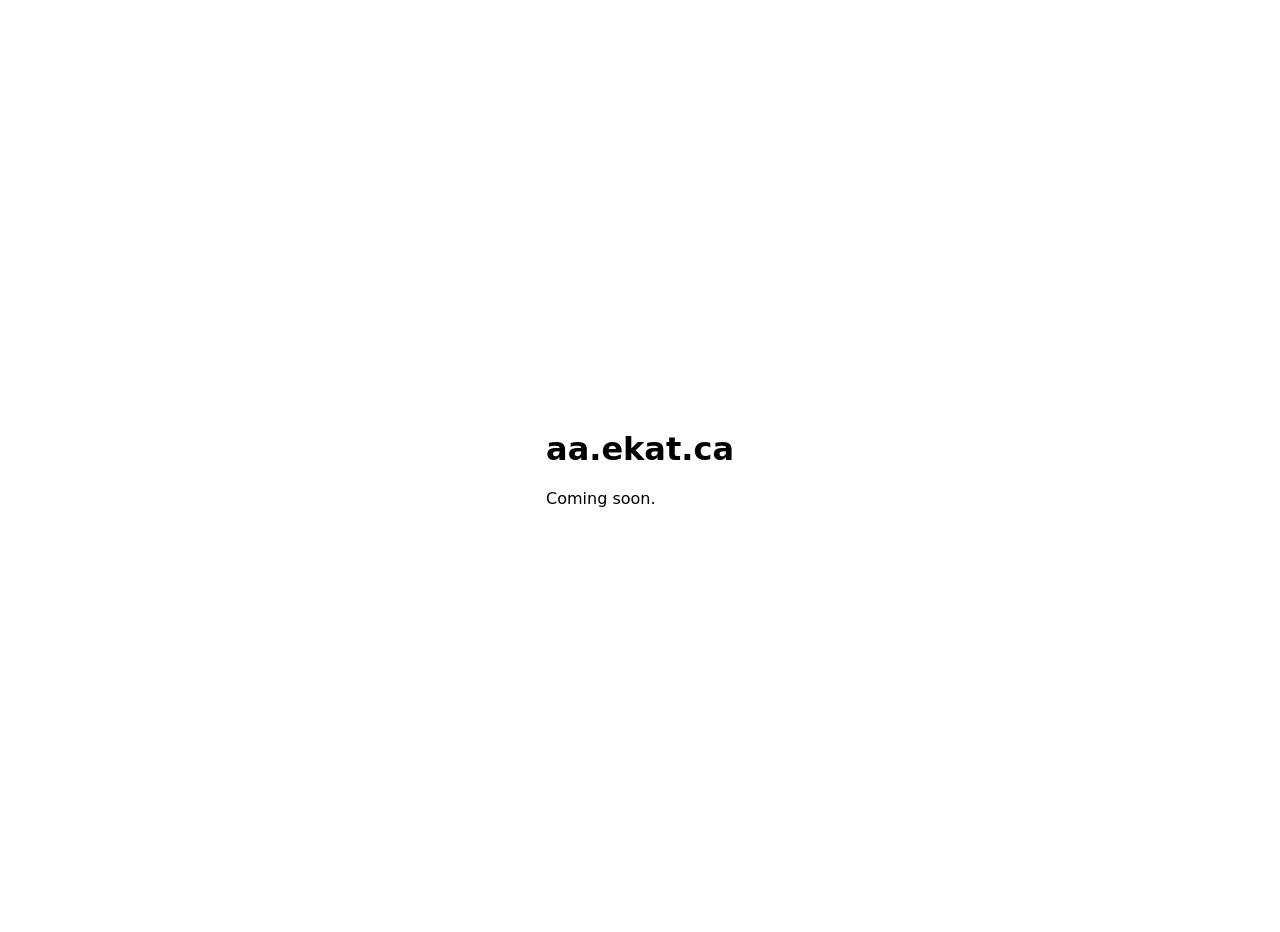
==== public/index.html @ adfd6e55 "Scaffold static site for aa.ekat.ca on Cloudflare Workers Static-assets-only Worker serving ./public" ====
<!doctype html>
<html lang="en">
<head>
  <meta charset="utf-8">
  <meta name="viewport" content="width=device-width, initial-scale=1">
  <title>aa.ekat.ca</title>
  <style>
    /* Placeholder page - replace with the real site. */
    :root { color-scheme: light dark; }
    body {
      margin: 0; min-height: 100vh; display: grid; place-items: center;
      font-family: system-ui, sans-serif; padding: 16px;
    }
  </style>
</head>
<body>
  <main>
    <h1>aa.ekat.ca</h1>
    <p>Coming soon.</p>
  </main>
</body>
</html>
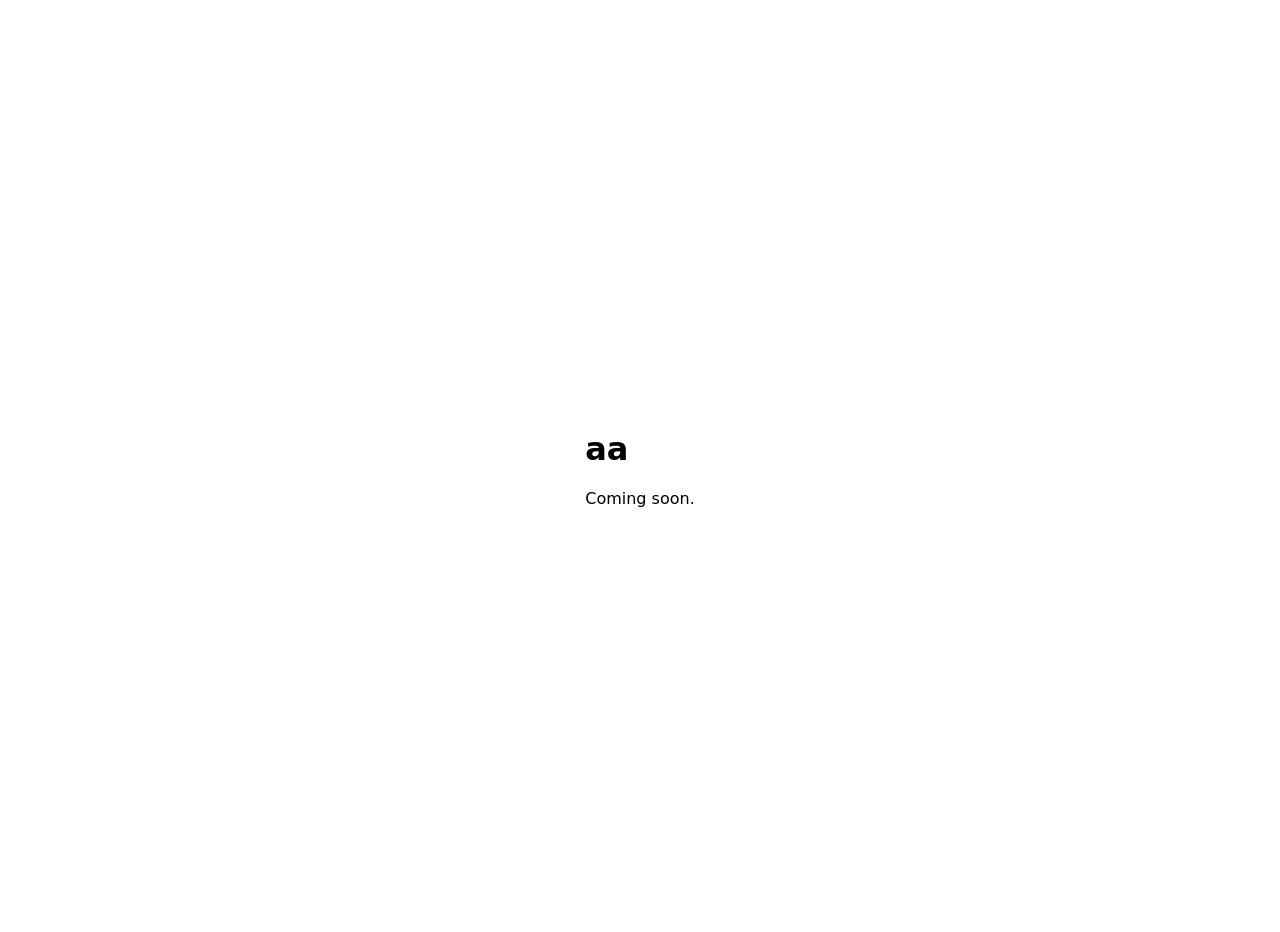
==== commit 0d640fc9: "Serve at ekat.ca/aa/ instead of a subdomain Replace the aa.ekat.ca server block with a location snip" ====
--- a/public/index.html
+++ b/public/index.html
@@ -3,19 +3,13 @@
 <head>
   <meta charset="utf-8">
   <meta name="viewport" content="width=device-width, initial-scale=1">
-  <title>aa.ekat.ca</title>
-  <style>
-    /* Placeholder page - replace with the real site. */
-    :root { color-scheme: light dark; }
-    body {
-      margin: 0; min-height: 100vh; display: grid; place-items: center;
-      font-family: system-ui, sans-serif; padding: 16px;
-    }
-  </style>
+  <title>aa - ekat.ca</title>
+  <!-- Relative paths so the site works under /aa/ (not the domain root). -->
+  <link rel="stylesheet" href="style.css">
 </head>
 <body>
   <main>
-    <h1>aa.ekat.ca</h1>
+    <h1>aa</h1>
     <p>Coming soon.</p>
   </main>
 </body>
--- a/public/style.css
+++ b/public/style.css
@@ -0,0 +1,6 @@
+/* Placeholder styles - external file because ekat.ca's CSP blocks inline <style>. */
+:root { color-scheme: light dark; }
+body {
+  margin: 0; min-height: 100vh; display: grid; place-items: center;
+  font-family: system-ui, sans-serif; padding: 16px;
+}
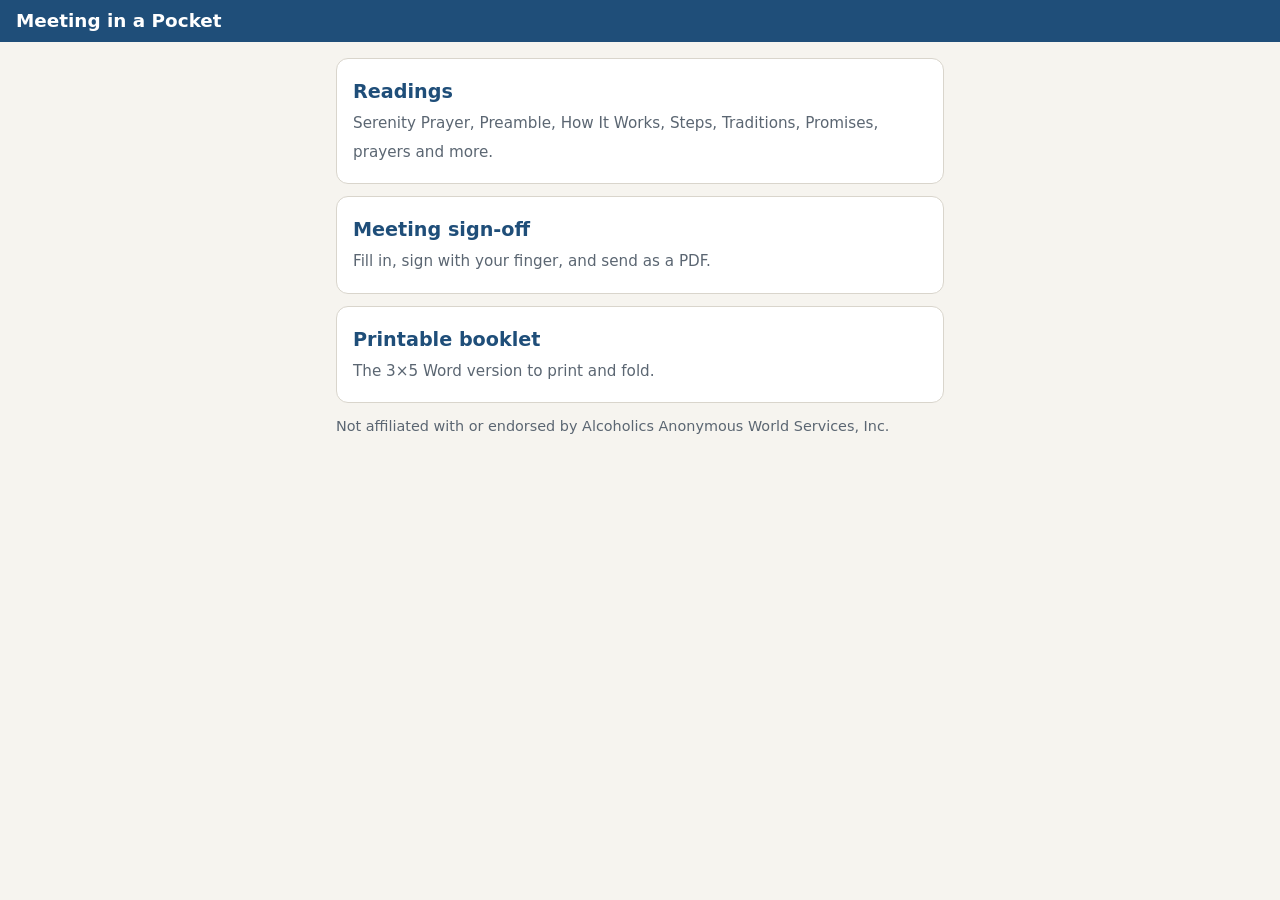
==== commit 49d24ee4: "Add Meeting in a Pocket readings and meeting sign-off tool - readings.html: the 3x5 booklet as a mob" ====
--- a/public/index.html
+++ b/public/index.html
@@ -2,15 +2,29 @@
 <html lang="en">
 <head>
   <meta charset="utf-8">
-  <meta name="viewport" content="width=device-width, initial-scale=1">
-  <title>aa - ekat.ca</title>
+  <meta name="viewport" content="width=device-width, initial-scale=1, viewport-fit=cover">
+  <title>Meeting in a Pocket</title>
   <!-- Relative paths so the site works under /aa/ (not the domain root). -->
   <link rel="stylesheet" href="style.css">
 </head>
 <body>
+  <header class="bar">
+    <h1>Meeting in a Pocket</h1>
+  </header>
   <main>
-    <h1>aa</h1>
-    <p>Coming soon.</p>
+    <a class="card" href="readings.html">
+      <strong>Readings</strong>
+      <span>Serenity Prayer, Preamble, How It Works, Steps, Traditions, Promises, prayers and more.</span>
+    </a>
+    <a class="card" href="signoff.html">
+      <strong>Meeting sign-off</strong>
+      <span>Fill in, sign with your finger, and send as a PDF.</span>
+    </a>
+    <a class="card" href="files/Meeting-in-a-Pocket-3x5.docx" download>
+      <strong>Printable booklet</strong>
+      <span>The 3×5 Word version to print and fold.</span>
+    </a>
+    <p class="hint">Not affiliated with or endorsed by Alcoholics Anonymous World Services, Inc.</p>
   </main>
 </body>
 </html>
--- a/public/style.css
+++ b/public/style.css
@@ -1,6 +1,121 @@
-/* Placeholder styles - external file because ekat.ca's CSP blocks inline <style>. */
-:root { color-scheme: light dark; }
+/* ==========================================================================
+   aa - one simple stylesheet for every page.
+   External file on purpose: ekat.ca's CSP blocks inline <style> and style="".
+   Mobile first: single column, large tap targets, system fonts (no downloads).
+   ========================================================================== */
+
+/* ---- Colour tokens (light, then dark) ---- */
+:root {
+  color-scheme: light dark;
+  --bg: #F6F4EF;       /* warm paper */
+  --panel: #FFFFFF;
+  --ink: #1C2530;
+  --muted: #5B6672;
+  --line: #D9D5CC;
+  --accent: #1F4E79;   /* deep blue: links, header */
+  --btn: #F2C200;      /* sign-off button */
+  --ok: #2E7D4F;
+  --err: #B3261E;
+}
+@media (prefers-color-scheme: dark) {
+  :root {
+    --bg: #12171D; --panel: #1B232C; --ink: #E7EBEF; --muted: #9AA6B2;
+    --line: #2F3A46; --accent: #8DB8E3; --ok: #6BC98F; --err: #F2867E;
+  }
+}
+
+/* ---- Base ---- */
+*, *::before, *::after { box-sizing: border-box; }
+html { scroll-behavior: smooth; scroll-padding-top: 64px; -webkit-text-size-adjust: 100%; }
 body {
-  margin: 0; min-height: 100vh; display: grid; place-items: center;
-  font-family: system-ui, sans-serif; padding: 16px;
+  margin: 0; background: var(--bg); color: var(--ink);
+  font: 18px/1.6 system-ui, -apple-system, "Segoe UI", Roboto, sans-serif;
+  padding-bottom: env(safe-area-inset-bottom, 0px);
 }
+main { max-width: 640px; margin: 0 auto; padding: 16px 16px 48px; }
+a { color: var(--accent); }
+h2 { font-size: 1.45rem; line-height: 1.25; margin: 0 0 12px; }
+h3 { font-size: 1.1rem; margin: 20px 0 6px; }
+h4 { font-size: 1rem; margin: 16px 0 4px; color: var(--muted); }
+p, ol, dl { margin: 0 0 14px; }
+ol { padding-left: 1.6em; }
+li { margin-bottom: 6px; }
+:focus-visible { outline: 3px solid var(--btn); outline-offset: 2px; }
+.sr-only { position: absolute; width: 1px; height: 1px; overflow: hidden; clip: rect(0 0 0 0); white-space: nowrap; }
+
+/* ---- Sticky top bar ---- */
+.bar {
+  position: sticky; top: 0; z-index: 10;
+  display: flex; align-items: center; gap: 12px;
+  background: var(--accent); color: #fff;
+  padding: calc(10px + env(safe-area-inset-top, 0px)) 16px 10px;
+}
+@media (prefers-color-scheme: dark) { .bar { background: #0B2239; } }
+.bar h1 { margin: 0; font-size: 1.15rem; line-height: 1.2; }
+.bar .back { color: #fff; text-decoration: none; font-weight: 600; padding: 6px 10px; border: 1px solid rgba(255,255,255,.5); border-radius: 8px; }
+
+/* ---- Buttons & cards ---- */
+.btn {
+  display: block; text-align: center; text-decoration: none; font-weight: 700;
+  background: var(--btn); color: #1C2530; border: 0; border-radius: 10px;
+  padding: 14px 16px; font-size: 1.1rem;
+}
+.card {
+  display: block; text-decoration: none; color: var(--ink);
+  background: var(--panel); border: 1px solid var(--line); border-radius: 12px;
+  padding: 18px 16px; margin-bottom: 12px;
+}
+.card strong { display: block; font-size: 1.2rem; color: var(--accent); }
+.card span { color: var(--muted); font-size: 0.95rem; }
+
+/* ---- Readings page ---- */
+.cover { text-align: center; margin: 8px 0 18px; }
+.tag { font-style: italic; color: var(--muted); margin: 0 0 4px; }
+details { background: var(--panel); border: 1px solid var(--line); border-radius: 12px; margin: 18px 0; }
+summary { cursor: pointer; font-weight: 700; padding: 14px 16px; }
+.toc { margin: 0; padding: 0 16px 12px 2.4em; }
+.toc li { margin: 0; }
+.toc a { display: block; padding: 7px 0; text-decoration: none; }   /* tall rows = easy to tap */
+section { background: var(--panel); border: 1px solid var(--line); border-radius: 12px; padding: 18px 16px 8px; margin-bottom: 16px; }
+.lead { font-weight: 600; }
+.verse { font-size: 1.05rem; }
+.cite { color: var(--muted); font-size: 0.9rem; font-style: italic; text-align: right; }
+.top { font-size: 0.9rem; text-align: right; }
+dl .kw { padding: 8px 0; border-top: 1px solid var(--line); }
+dt { font-weight: 700; }
+dd { margin: 0; }
+.ref { display: block; color: var(--muted); font-size: 0.9rem; }
+footer { text-align: center; font-size: 0.95rem; }
+
+/* ---- Forms (sign-off + notes) ---- */
+.field { background: var(--panel); border: 1px solid var(--line); border-radius: 12px; padding: 14px; margin-bottom: 12px; }
+label, .label { display: block; font-weight: 600; margin-bottom: 6px; }
+.hint { color: var(--muted); font-size: 0.9rem; margin: 6px 0 0; }
+input[type="text"], textarea {
+  width: 100%; font: inherit; font-size: 1.05rem; color: var(--ink);   /* >=16px stops iOS zoom-on-focus */
+  background: transparent; border: 1px solid var(--line); border-radius: 8px; padding: 11px 12px;
+}
+button {
+  font: inherit; font-weight: 600; border-radius: 8px; padding: 11px 14px; min-height: 44px;
+  border: 1px solid var(--line); background: var(--panel); color: var(--ink); cursor: pointer;
+}
+button.btn { width: 100%; border: 0; background: var(--btn); color: #1C2530; }
+button:disabled { opacity: 0.55; cursor: default; }
+.row { display: flex; gap: 8px; }
+.row input { flex: 1; min-width: 0; }
+.sig-wrap { position: relative; }
+#sig { display: block; width: 100%; height: 190px; touch-action: none; background: #fff; border: 1px solid var(--line); border-radius: 8px; }
+.sig-line { position: absolute; left: 16px; right: 16px; bottom: 38px; border-top: 1px dashed #9AA8B2; pointer-events: none; }
+.sig-x { position: absolute; left: 16px; bottom: 40px; color: #9AA8B2; font-weight: 600; pointer-events: none; }
+.sig-actions { display: flex; justify-content: space-between; align-items: center; margin-top: 8px; }
+.sig-actions .hint { margin: 0; }
+#status { min-height: 1.5em; margin: 10px 0 0; }
+#status.ok { color: var(--ok); }
+#status.err { color: var(--err); }
+
+/* ---- Print: plain black on white, no chrome ---- */
+@media print {
+  .bar, nav, .top, .btn, footer { display: none; }
+  body { background: #fff; color: #000; }
+  section { border: 0; padding: 0; break-inside: avoid-page; }
+}
